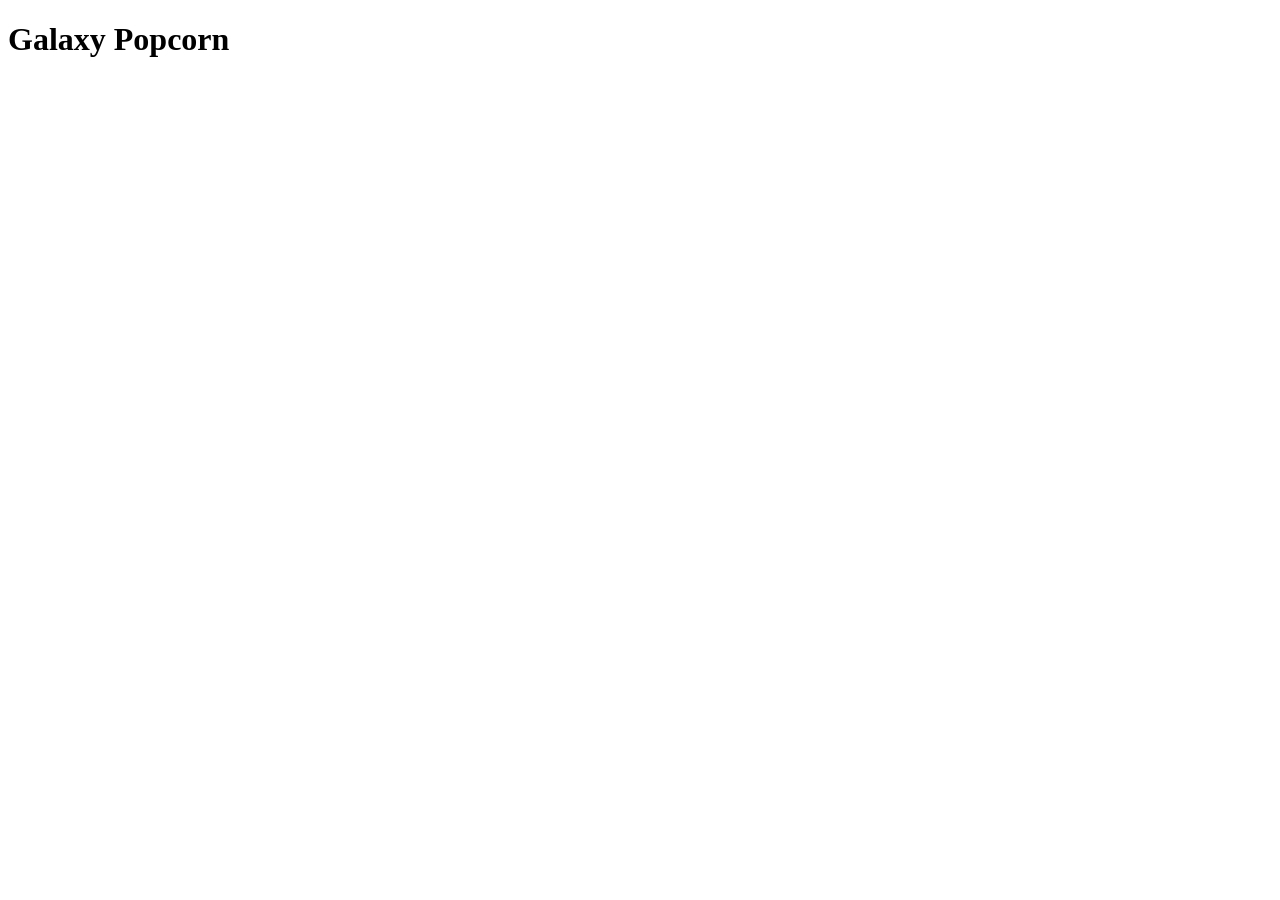
==== recipes/galaxy-popcorn.html @ bc6045fa "Add first recipe page Created the first recipe page (Galaxy Popcorn). Linked it to index and index t" ====
<!DOCTYPE html>
<html lang="en">
<head>
    <meta charset="UTF-8">
    <meta name="viewport" content="width=device-width, initial-scale=1.0">
    <title>Galaxy Popcorn</title>
</head>
<body>
    <h1>Galaxy Popcorn</h1>
</body>
</html>
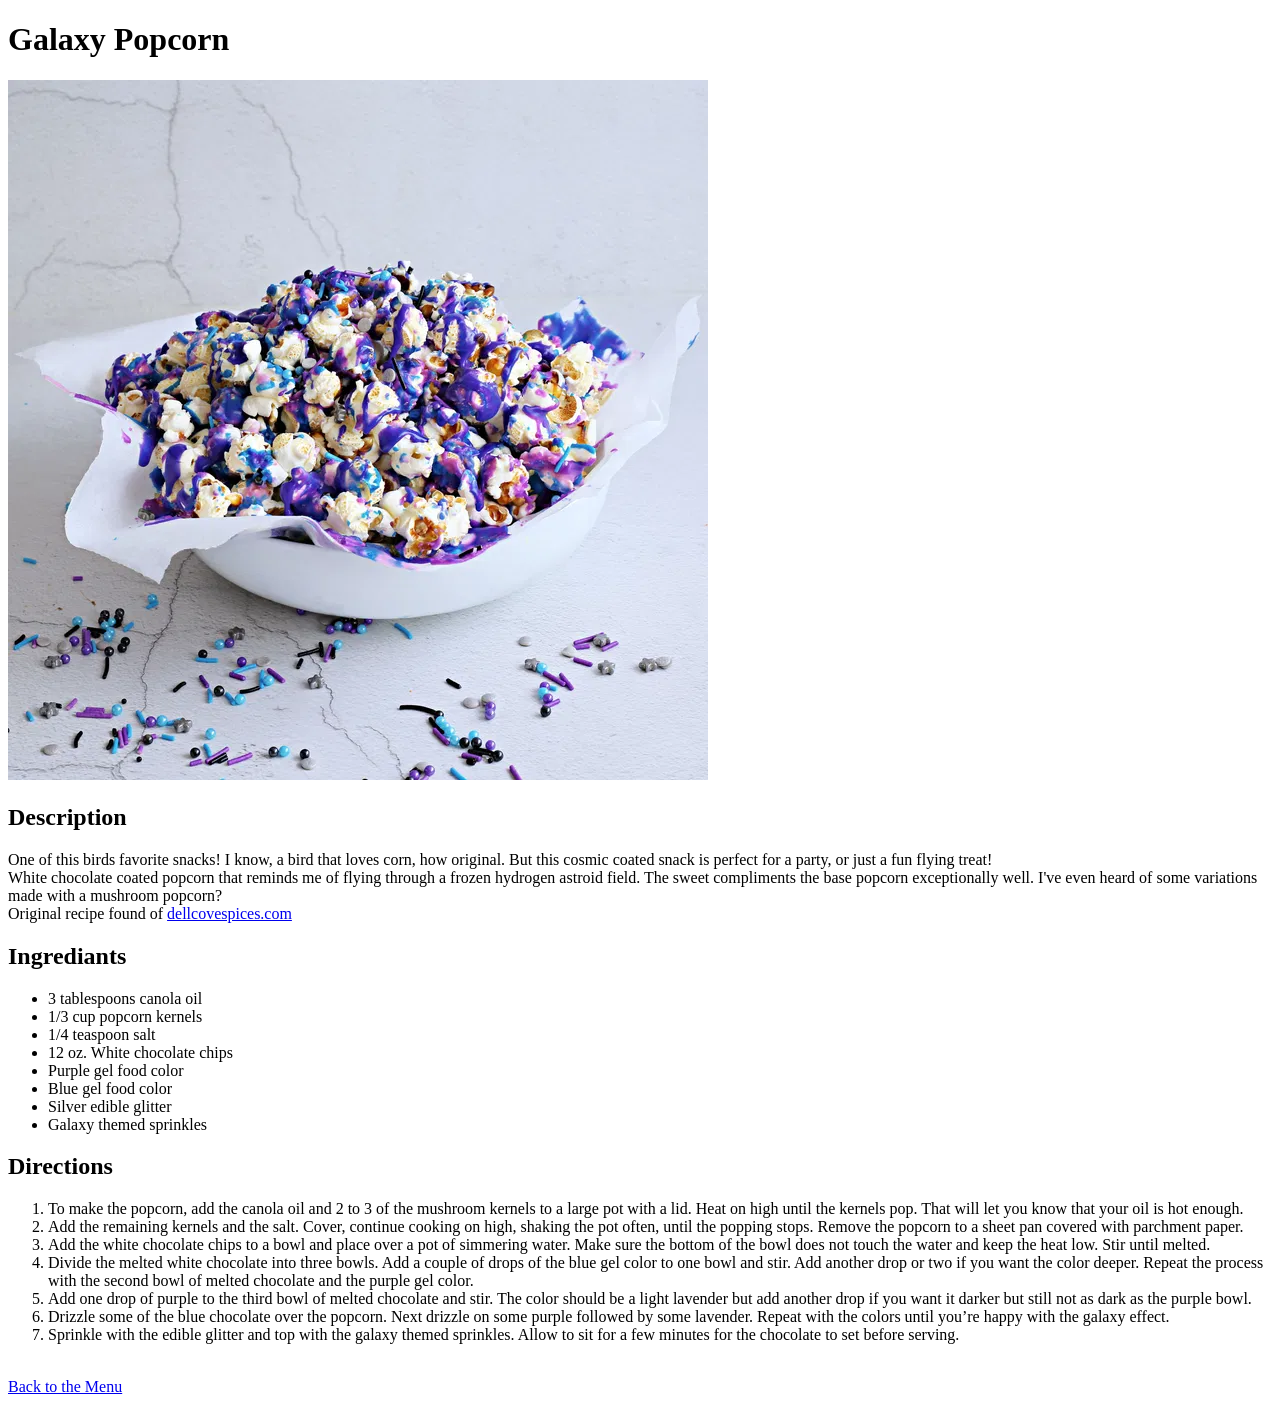
==== commit 250aab9a: "Add Recipe Data Added recipe and structure to the Galaxy Popcorn page." ====
--- a/recipes/galaxy-popcorn.html
+++ b/recipes/galaxy-popcorn.html
@@ -7,5 +7,34 @@
 </head>
 <body>
     <h1>Galaxy Popcorn</h1>
+    <img src="../images/galaxy-popcorn-img.jpg" alt="popcorn covered in white chocolate dyed purple blue and galaxy sprinkles">
+    <h2>Description</h2>
+    <p>One of this birds favorite snacks! I know, a bird that loves corn, how original. But this cosmic coated snack is perfect for a party, or just a fun flying treat! <br>
+    White chocolate coated popcorn that reminds me of flying through a frozen hydrogen astroid field. The sweet compliments the base popcorn exceptionally well. I've even heard of some variations made with a mushroom popcorn? <br>
+    Original recipe found of <a href="https://www.dellcovespices.com/blogs/recipes/galaxy-popcorn">dellcovespices.com</a>
+    </p>
+    <h2>Ingrediants</h2>
+    <ul>
+        <li>3 tablespoons canola oil</li>
+        <li>1/3 cup popcorn kernels</li>
+        <li>1/4 teaspoon salt</li>
+        <li>12 oz. White chocolate chips</li>
+        <li>Purple gel food color</li>
+        <li>Blue gel food color</li>
+        <li>Silver edible glitter</li>
+        <li>Galaxy themed sprinkles</li>
+    </ul>
+    <h2>Directions</h2>
+    <ol>
+        <li>To make the popcorn, add the canola oil and 2 to 3 of the mushroom kernels to a large pot with a lid. Heat on high until the kernels pop. That will let you know that your oil is hot enough.</li>
+        <li>Add the remaining kernels and the salt. Cover, continue cooking on high, shaking the pot often, until the popping stops. Remove the popcorn to a sheet pan covered with parchment paper.</li>
+        <li>Add the white chocolate chips to a bowl and place over a pot of simmering water. Make sure the bottom of the bowl does not touch the water and keep the heat low. Stir until melted.</li>
+        <li>Divide the melted white chocolate into three bowls. Add a couple of drops of the blue gel color to one bowl and stir. Add another drop or two if you want the color deeper. Repeat the process with the second bowl of melted chocolate and the purple gel color.</li>
+        <li>Add one drop of purple to the third bowl of melted chocolate and stir. The color should be a light lavender but add another drop if you want it darker but still not as dark as the purple bowl.</li>
+        <li>Drizzle some of the blue chocolate over the popcorn. Next drizzle on some purple followed by some lavender. Repeat with the colors until you’re happy with the galaxy effect.</li>
+        <li>Sprinkle with the edible glitter and top with the galaxy themed sprinkles. Allow to sit for a few minutes for the chocolate to set before serving.</li>
+    </ol>
+    <br>
+    <a href="../index.html">Back to the Menu</a>
 </body>
 </html>
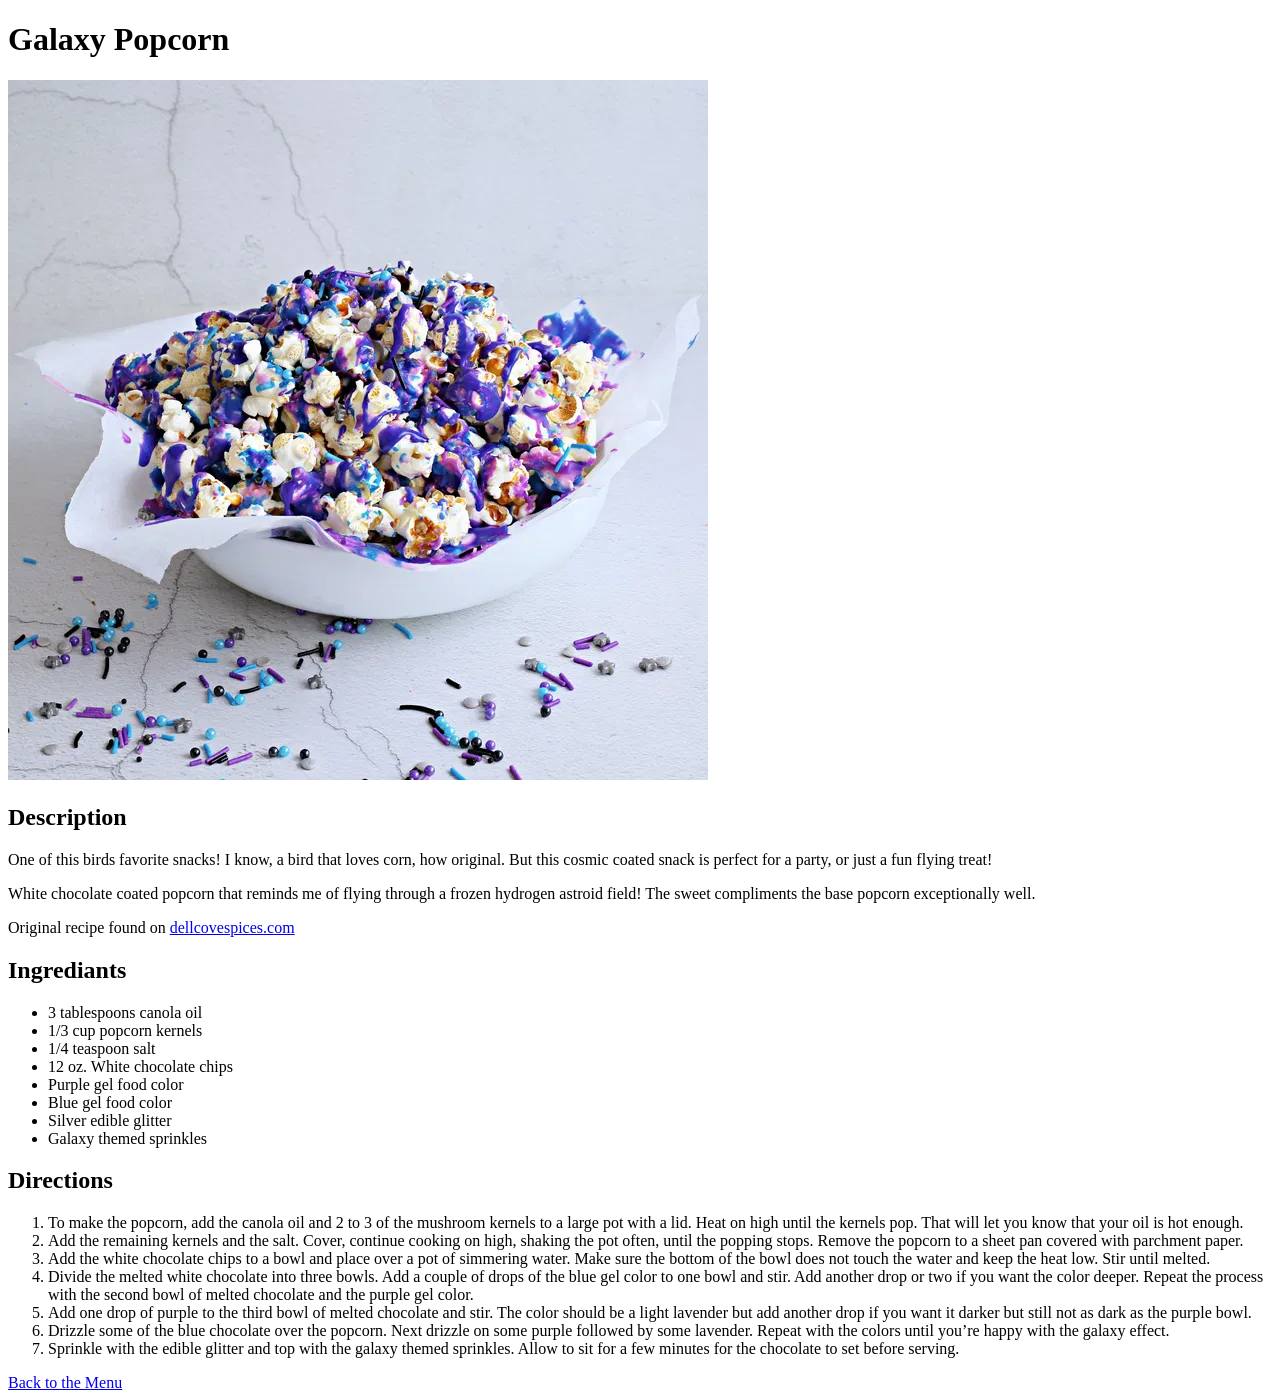
==== commit b90454ec: "Add 2 More Recipes Made two more recipes. Added flavor text to index. Linked all." ====
--- a/recipes/galaxy-popcorn.html
+++ b/recipes/galaxy-popcorn.html
@@ -9,10 +9,9 @@
     <h1>Galaxy Popcorn</h1>
     <img src="../images/galaxy-popcorn-img.jpg" alt="popcorn covered in white chocolate dyed purple blue and galaxy sprinkles">
     <h2>Description</h2>
-    <p>One of this birds favorite snacks! I know, a bird that loves corn, how original. But this cosmic coated snack is perfect for a party, or just a fun flying treat! <br>
-    White chocolate coated popcorn that reminds me of flying through a frozen hydrogen astroid field. The sweet compliments the base popcorn exceptionally well. I've even heard of some variations made with a mushroom popcorn? <br>
-    Original recipe found of <a href="https://www.dellcovespices.com/blogs/recipes/galaxy-popcorn">dellcovespices.com</a>
-    </p>
+    <p>One of this birds favorite snacks! I know, a bird that loves corn, how original. But this cosmic coated snack is perfect for a party, or just a fun flying treat! </p>
+    <p>White chocolate coated popcorn that reminds me of flying through a frozen hydrogen astroid field! The sweet compliments the base popcorn exceptionally well.</p>
+    <p> Original recipe found on <a href="https://www.dellcovespices.com/blogs/recipes/galaxy-popcorn">dellcovespices.com</a></p>
     <h2>Ingrediants</h2>
     <ul>
         <li>3 tablespoons canola oil</li>
@@ -34,7 +33,6 @@
         <li>Drizzle some of the blue chocolate over the popcorn. Next drizzle on some purple followed by some lavender. Repeat with the colors until you’re happy with the galaxy effect.</li>
         <li>Sprinkle with the edible glitter and top with the galaxy themed sprinkles. Allow to sit for a few minutes for the chocolate to set before serving.</li>
     </ol>
-    <br>
     <a href="../index.html">Back to the Menu</a>
 </body>
 </html>
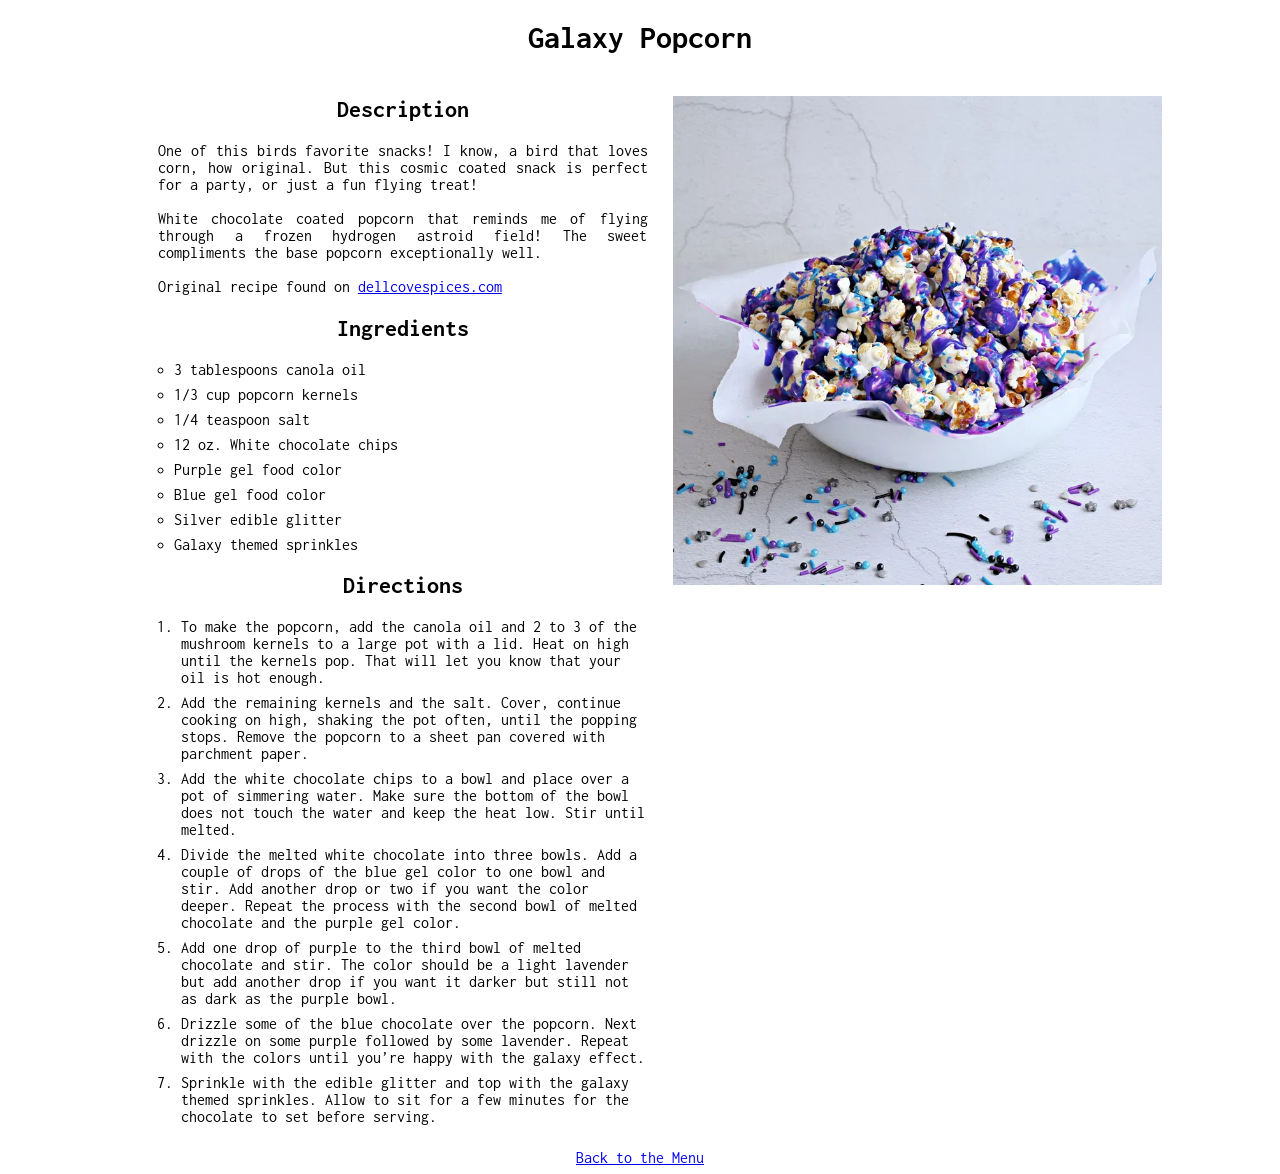
==== commit cc36acd3: "Add CSS Layout Created CSS style sheet and applied it to html files" ====
--- a/recipes/galaxy-popcorn.html
+++ b/recipes/galaxy-popcorn.html
@@ -3,36 +3,46 @@
 <head>
     <meta charset="UTF-8">
     <meta name="viewport" content="width=device-width, initial-scale=1.0">
+    <link rel="preconnect" href="https://fonts.googleapis.com">
+    <link rel="preconnect" href="https://fonts.gstatic.com" crossorigin>
+    <link href="https://fonts.googleapis.com/css2?family=Inconsolata:wght@200..900&display=swap" rel="stylesheet">
+    <link rel="stylesheet" href="..\style.css">
     <title>Galaxy Popcorn</title>
 </head>
 <body>
     <h1>Galaxy Popcorn</h1>
-    <img src="../images/galaxy-popcorn-img.jpg" alt="popcorn covered in white chocolate dyed purple blue and galaxy sprinkles">
-    <h2>Description</h2>
-    <p>One of this birds favorite snacks! I know, a bird that loves corn, how original. But this cosmic coated snack is perfect for a party, or just a fun flying treat! </p>
-    <p>White chocolate coated popcorn that reminds me of flying through a frozen hydrogen astroid field! The sweet compliments the base popcorn exceptionally well.</p>
-    <p> Original recipe found on <a href="https://www.dellcovespices.com/blogs/recipes/galaxy-popcorn">dellcovespices.com</a></p>
-    <h2>Ingrediants</h2>
-    <ul>
-        <li>3 tablespoons canola oil</li>
-        <li>1/3 cup popcorn kernels</li>
-        <li>1/4 teaspoon salt</li>
-        <li>12 oz. White chocolate chips</li>
-        <li>Purple gel food color</li>
-        <li>Blue gel food color</li>
-        <li>Silver edible glitter</li>
-        <li>Galaxy themed sprinkles</li>
+    <ul class="content">
+        <li class="left">
+            <h2>Description</h2>
+            <p>One of this birds favorite snacks! I know, a bird that loves corn, how original. But this cosmic coated snack is perfect for a party, or just a fun flying treat! </p> <br> <br>
+            <p>White chocolate coated popcorn that reminds me of flying through a frozen hydrogen astroid field! The sweet compliments the base popcorn exceptionally well.</p> <br> <br>
+            <p>Original recipe found on <a href="https://www.dellcovespices.com/blogs/recipes/galaxy-popcorn">dellcovespices.com</a></p>
+            <h2>Ingredients</h2>
+            <ul>
+                <li>3 tablespoons canola oil</li>
+                <li>1/3 cup popcorn kernels</li>
+                <li>1/4 teaspoon salt</li>
+                <li>12 oz. White chocolate chips</li>
+                <li>Purple gel food color</li>
+                <li>Blue gel food color</li>
+                <li>Silver edible glitter</li>
+                <li>Galaxy themed sprinkles</li>
+            </ul>
+            <h2>Directions</h2>
+            <ol>
+                <li>To make the popcorn, add the canola oil and 2 to 3 of the mushroom kernels to a large pot with a lid. Heat on high until the kernels pop. That will let you know that your oil is hot enough.</li>
+                <li>Add the remaining kernels and the salt. Cover, continue cooking on high, shaking the pot often, until the popping stops. Remove the popcorn to a sheet pan covered with parchment paper.</li>
+                <li>Add the white chocolate chips to a bowl and place over a pot of simmering water. Make sure the bottom of the bowl does not touch the water and keep the heat low. Stir until melted.</li>
+                <li>Divide the melted white chocolate into three bowls. Add a couple of drops of the blue gel color to one bowl and stir. Add another drop or two if you want the color deeper. Repeat the process with the second bowl of melted chocolate and the purple gel color.</li>
+                <li>Add one drop of purple to the third bowl of melted chocolate and stir. The color should be a light lavender but add another drop if you want it darker but still not as dark as the purple bowl.</li>
+                <li>Drizzle some of the blue chocolate over the popcorn. Next drizzle on some purple followed by some lavender. Repeat with the colors until you’re happy with the galaxy effect.</li>
+                <li>Sprinkle with the edible glitter and top with the galaxy themed sprinkles. Allow to sit for a few minutes for the chocolate to set before serving.</li>
+            </ol>
+        </li>
+        <li class="right">
+            <img class="recipe" src="../images/galaxy-popcorn-img.jpg" alt="popcorn covered in white chocolate dyed purple blue and galaxy sprinkles">
+        </li>
     </ul>
-    <h2>Directions</h2>
-    <ol>
-        <li>To make the popcorn, add the canola oil and 2 to 3 of the mushroom kernels to a large pot with a lid. Heat on high until the kernels pop. That will let you know that your oil is hot enough.</li>
-        <li>Add the remaining kernels and the salt. Cover, continue cooking on high, shaking the pot often, until the popping stops. Remove the popcorn to a sheet pan covered with parchment paper.</li>
-        <li>Add the white chocolate chips to a bowl and place over a pot of simmering water. Make sure the bottom of the bowl does not touch the water and keep the heat low. Stir until melted.</li>
-        <li>Divide the melted white chocolate into three bowls. Add a couple of drops of the blue gel color to one bowl and stir. Add another drop or two if you want the color deeper. Repeat the process with the second bowl of melted chocolate and the purple gel color.</li>
-        <li>Add one drop of purple to the third bowl of melted chocolate and stir. The color should be a light lavender but add another drop if you want it darker but still not as dark as the purple bowl.</li>
-        <li>Drizzle some of the blue chocolate over the popcorn. Next drizzle on some purple followed by some lavender. Repeat with the colors until you’re happy with the galaxy effect.</li>
-        <li>Sprinkle with the edible glitter and top with the galaxy themed sprinkles. Allow to sit for a few minutes for the chocolate to set before serving.</li>
-    </ol>
     <a href="../index.html">Back to the Menu</a>
 </body>
 </html>
